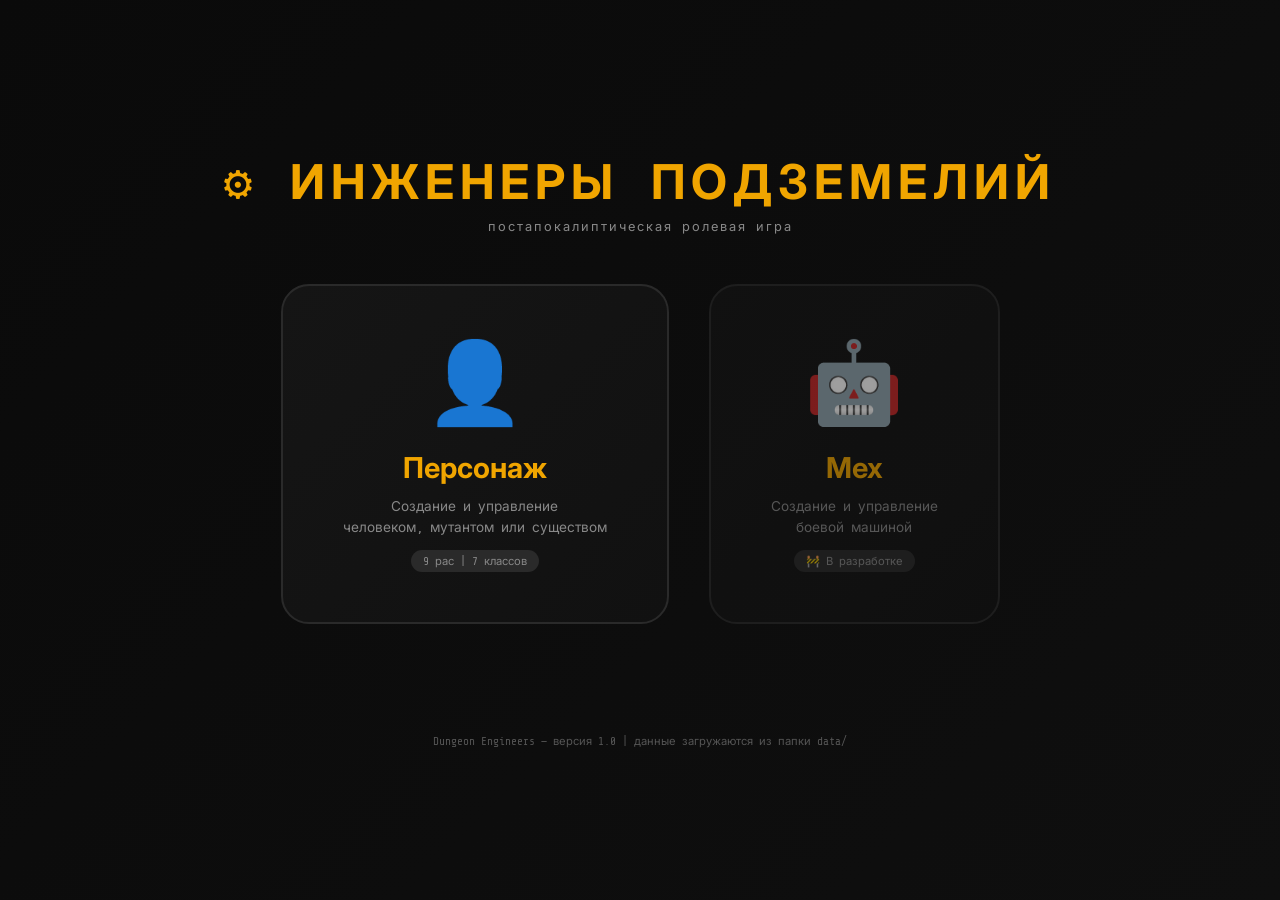
==== index.html @ cddea730 "Add files via upload" ====
<!DOCTYPE html>
<html lang="ru">
<head>
    <meta charset="UTF-8">
    <meta name="viewport" content="width=device-width, initial-scale=1.0, user-scalable=yes">
    <title>Инженеры Подземелий — Выбор режима</title>
    <link href="https://fonts.googleapis.com/css2?family=Share+Tech+Mono&family=Inter:wght@400;500;600;700&display=swap" rel="stylesheet">
    <style>
        * { margin: 0; padding: 0; box-sizing: border-box; }
        body {
            background: linear-gradient(135deg, #0a0a0a 0%, #0f0f0f 100%);
            font-family: 'Share Tech Mono', 'Inter', monospace;
            color: #ccc;
            min-height: 100vh;
            display: flex;
            justify-content: center;
            align-items: center;
        }
        
        /* Анимации */
        @keyframes fadeInUp {
            from {
                opacity: 0;
                transform: translateY(30px);
            }
            to {
                opacity: 1;
                transform: translateY(0);
            }
        }
        
        @keyframes glow {
            0%, 100% { text-shadow: 0 0 20px rgba(240,165,0,0.3); }
            50% { text-shadow: 0 0 40px rgba(240,165,0,0.6); }
        }
        
        @keyframes borderPulse {
            0%, 100% { border-color: #2a2a2a; }
            50% { border-color: #f0a500; }
        }
        
        .main-menu {
            max-width: 1200px;
            width: 100%;
            padding: 40px 20px;
            display: flex;
            flex-direction: column;
            justify-content: center;
            align-items: center;
            gap: 50px;
            animation: fadeInUp 0.8s ease;
        }
        
        .logo {
            text-align: center;
        }
        
        .logo h1 {
            color: #f0a500;
            font-size: 3rem;
            letter-spacing: 6px;
            animation: glow 2s ease-in-out infinite;
        }
        
        .logo .subtitle {
            color: #888;
            font-size: 0.8rem;
            margin-top: 8px;
            letter-spacing: 2px;
        }
        
        .menu-buttons {
            display: flex;
            flex-wrap: wrap;
            gap: 40px;
            justify-content: center;
        }
        
        .menu-card {
            background: linear-gradient(135deg, #151515 0%, #111111 100%);
            border: 2px solid #2a2a2a;
            border-radius: 28px;
            padding: 50px 60px;
            text-align: center;
            cursor: pointer;
            transition: all 0.4s cubic-bezier(0.175, 0.885, 0.32, 1.275);
            min-width: 280px;
            position: relative;
            overflow: hidden;
        }
        
        .menu-card::before {
            content: '';
            position: absolute;
            top: 0;
            left: -100%;
            width: 100%;
            height: 100%;
            background: linear-gradient(90deg, transparent, rgba(240,165,0,0.08), transparent);
            transition: left 0.6s ease;
        }
        
        .menu-card:hover::before {
            left: 100%;
        }
        
        .menu-card:hover {
            border-color: #f0a500;
            transform: translateY(-10px);
            box-shadow: 0 20px 40px rgba(240,165,0,0.2);
        }
        
        .menu-card .icon {
            font-size: 5rem;
            margin-bottom: 20px;
            display: inline-block;
            transition: transform 0.3s ease;
        }
        
        .menu-card:hover .icon {
            transform: scale(1.1) rotate(5deg);
        }
        
        .menu-card h2 {
            color: #f0a500;
            margin-bottom: 12px;
            font-size: 1.8rem;
        }
        
        .menu-card p {
            color: #888;
            font-size: 0.85rem;
            line-height: 1.5;
        }
        
        .coming-soon {
            opacity: 0.6;
            cursor: not-allowed;
        }
        
        .coming-soon:hover {
            transform: none;
            border-color: #2a2a2a;
            box-shadow: none;
        }
        
        .badge {
            display: inline-block;
            background: #2a2a2a;
            color: #888;
            font-size: 0.7rem;
            padding: 4px 12px;
            border-radius: 20px;
            margin-top: 12px;
        }
        
        footer {
            margin-top: 60px;
            text-align: center;
            color: #555;
            font-size: 0.7rem;
        }
        
        @media (max-width: 768px) {
            .menu-card { padding: 30px 40px; }
            .logo h1 { font-size: 2rem; }
        }
    </style>
</head>
<body>
    <div class="main-menu">
        <div class="logo">
            <h1>⚙️ ИНЖЕНЕРЫ ПОДЗЕМЕЛИЙ</h1>
            <div class="subtitle">постапокалиптическая ролевая игра</div>
        </div>
        
        <div class="menu-buttons">
            <div class="menu-card" onclick="location.href='modules/character.html'">
                <div class="icon">👤</div>
                <h2>Персонаж</h2>
                <p>Создание и управление<br>человеком, мутантом или существом</p>
                <div class="badge">9 рас | 7 классов</div>
            </div>
            
            <div class="menu-card coming-soon">
                <div class="icon">🤖</div>
                <h2>Мех</h2>
                <p>Создание и управление<br>боевой машиной</p>
                <div class="badge">🚧 В разработке</div>
            </div>
        </div>
        
        <footer>
            Dungeon Engineers — версия 1.0 | данные загружаются из папки data/
        </footer>
    </div>
</body>
</html>
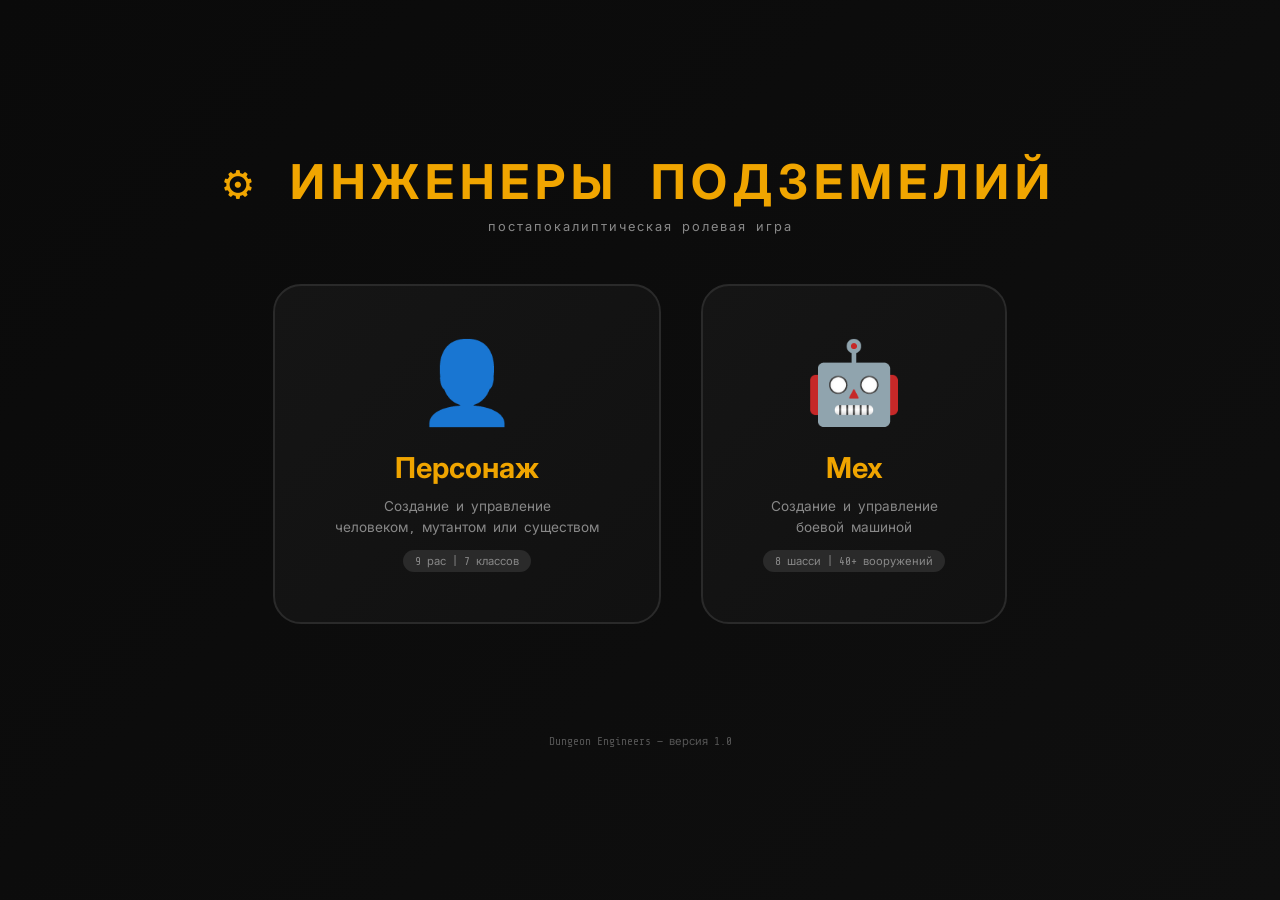
==== commit e0269871: "Add files via upload" ====
--- a/index.html
+++ b/index.html
@@ -7,6 +7,7 @@
     <link href="https://fonts.googleapis.com/css2?family=Share+Tech+Mono&family=Inter:wght@400;500;600;700&display=swap" rel="stylesheet">
     <style>
         * { margin: 0; padding: 0; box-sizing: border-box; }
+        
         body {
             background: linear-gradient(135deg, #0a0a0a 0%, #0f0f0f 100%);
             font-family: 'Share Tech Mono', 'Inter', monospace;
@@ -17,26 +18,20 @@
             align-items: center;
         }
         
-        /* Анимации */
-        @keyframes fadeInUp {
-            from {
-                opacity: 0;
-                transform: translateY(30px);
-            }
-            to {
-                opacity: 1;
-                transform: translateY(0);
-            }
+        @keyframes pageSlideIn {
+            from { opacity: 0; transform: translateX(30px); }
+            to { opacity: 1; transform: translateX(0); }
         }
         
-        @keyframes glow {
-            0%, 100% { text-shadow: 0 0 20px rgba(240,165,0,0.3); }
-            50% { text-shadow: 0 0 40px rgba(240,165,0,0.6); }
+        @keyframes menuFadeIn {
+            from { opacity: 0; transform: scale(0.95); }
+            to { opacity: 1; transform: scale(1); }
         }
         
-        @keyframes borderPulse {
-            0%, 100% { border-color: #2a2a2a; }
-            50% { border-color: #f0a500; }
+        @keyframes buttonPress {
+            0% { transform: scale(1); }
+            50% { transform: scale(0.96); }
+            100% { transform: scale(1); }
         }
         
         .main-menu {
@@ -48,18 +43,15 @@
             justify-content: center;
             align-items: center;
             gap: 50px;
-            animation: fadeInUp 0.8s ease;
+            animation: menuFadeIn 0.5s ease-out;
         }
         
-        .logo {
-            text-align: center;
-        }
+        .logo { text-align: center; }
         
         .logo h1 {
             color: #f0a500;
             font-size: 3rem;
             letter-spacing: 6px;
-            animation: glow 2s ease-in-out infinite;
         }
         
         .logo .subtitle {
@@ -83,10 +75,10 @@
             padding: 50px 60px;
             text-align: center;
             cursor: pointer;
-            transition: all 0.4s cubic-bezier(0.175, 0.885, 0.32, 1.275);
             min-width: 280px;
             position: relative;
             overflow: hidden;
+            transition: all 0.3s ease;
         }
         
         .menu-card::before {
@@ -100,25 +92,21 @@
             transition: left 0.6s ease;
         }
         
-        .menu-card:hover::before {
-            left: 100%;
-        }
+        .menu-card:hover::before { left: 100%; }
         
         .menu-card:hover {
             border-color: #f0a500;
-            transform: translateY(-10px);
-            box-shadow: 0 20px 40px rgba(240,165,0,0.2);
+            transform: translateY(-5px);
+        }
+        
+        .menu-card:active {
+            animation: buttonPress 0.15s ease-out;
         }
         
         .menu-card .icon {
             font-size: 5rem;
             margin-bottom: 20px;
             display: inline-block;
-            transition: transform 0.3s ease;
-        }
-        
-        .menu-card:hover .icon {
-            transform: scale(1.1) rotate(5deg);
         }
         
         .menu-card h2 {
@@ -131,17 +119,6 @@
             color: #888;
             font-size: 0.85rem;
             line-height: 1.5;
-        }
-        
-        .coming-soon {
-            opacity: 0.6;
-            cursor: not-allowed;
-        }
-        
-        .coming-soon:hover {
-            transform: none;
-            border-color: #2a2a2a;
-            box-shadow: none;
         }
         
         .badge {
@@ -175,24 +152,30 @@
         </div>
         
         <div class="menu-buttons">
-            <div class="menu-card" onclick="location.href='modules/character.html'">
+            <div class="menu-card" onclick="navigateTo('character.html')">
                 <div class="icon">👤</div>
                 <h2>Персонаж</h2>
                 <p>Создание и управление<br>человеком, мутантом или существом</p>
                 <div class="badge">9 рас | 7 классов</div>
             </div>
             
-            <div class="menu-card coming-soon">
+            <div class="menu-card" onclick="navigateTo('mech.html')">
                 <div class="icon">🤖</div>
                 <h2>Мех</h2>
                 <p>Создание и управление<br>боевой машиной</p>
-                <div class="badge">🚧 В разработке</div>
+                <div class="badge">8 шасси | 40+ вооружений</div>
             </div>
         </div>
         
-        <footer>
-            Dungeon Engineers — версия 1.0 | данные загружаются из папки data/
-        </footer>
+        <footer>Dungeon Engineers — версия 1.0</footer>
     </div>
+    
+    <script>
+        function navigateTo(url) {
+            const menu = document.querySelector('.main-menu');
+            menu.style.animation = 'pageSlideIn 0.3s reverse';
+            setTimeout(() => { window.location.href = url; }, 200);
+        }
+    </script>
 </body>
 </html>
